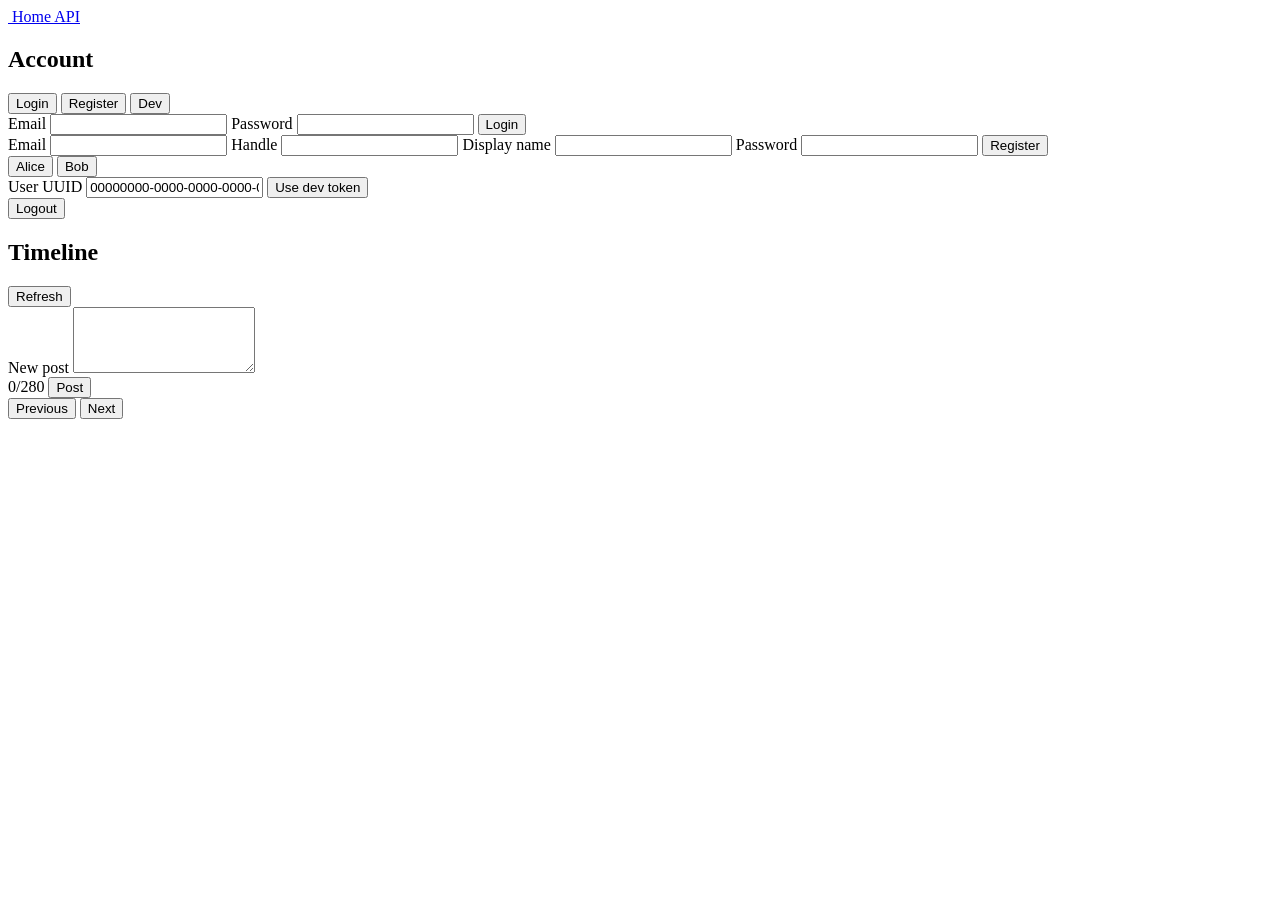
==== internal/api/static/index.html @ b9cef386 "add frontend demo" ====
<!doctype html>
<html lang="en">
  <head>
    <meta charset="utf-8" />
    <meta name="viewport" content="width=device-width, initial-scale=1" />
    <title>Home API</title>
    <link rel="icon" href="/assets/mark.svg" />
    <link rel="stylesheet" href="/assets/app.css" />
  </head>
  <body>
    <div class="app-shell">
      <header class="topbar">
        <a class="brand" href="/" aria-label="Home API">
          <img src="/assets/mark.svg" alt="" />
          <span>Home API</span>
        </a>
        <div class="session" id="sessionSummary"></div>
      </header>

      <main class="workspace">
        <section class="auth-panel" aria-labelledby="authTitle">
          <div class="panel-head">
            <h1 id="authTitle">Account</h1>
            <div class="mode-tabs" role="tablist" aria-label="Authentication mode">
              <button class="tab is-active" type="button" data-auth-tab="login">Login</button>
              <button class="tab" type="button" data-auth-tab="register">Register</button>
              <button class="tab" type="button" data-auth-tab="dev">Dev</button>
            </div>
          </div>

          <form class="auth-form" id="loginForm" data-auth-view="login">
            <label>
              Email
              <input name="email" type="email" autocomplete="email" required />
            </label>
            <label>
              Password
              <input name="password" type="password" autocomplete="current-password" required />
            </label>
            <button class="primary-action" type="submit">Login</button>
          </form>

          <form class="auth-form is-hidden" id="registerForm" data-auth-view="register">
            <label>
              Email
              <input name="email" type="email" autocomplete="email" required />
            </label>
            <label>
              Handle
              <input name="handle" type="text" autocomplete="username" minlength="3" maxlength="32" required />
            </label>
            <label>
              Display name
              <input name="display_name" type="text" autocomplete="name" required />
            </label>
            <label>
              Password
              <input name="password" type="password" autocomplete="new-password" minlength="8" required />
            </label>
            <button class="primary-action" type="submit">Register</button>
          </form>

          <div class="dev-auth is-hidden" data-auth-view="dev">
            <div class="dev-grid">
              <button type="button" class="secondary-action" data-dev-user="00000000-0000-0000-0000-000000000001">Alice</button>
              <button type="button" class="secondary-action" data-dev-user="00000000-0000-0000-0000-000000000002">Bob</button>
            </div>
            <label>
              User UUID
              <input id="devUserID" type="text" value="00000000-0000-0000-0000-000000000001" />
            </label>
            <button class="primary-action" type="button" id="devLogin">Use dev token</button>
          </div>

          <button class="ghost-action" type="button" id="logoutButton">Logout</button>
          <p class="status-line" id="authStatus" role="status"></p>
        </section>

        <section class="timeline-panel" aria-labelledby="timelineTitle">
          <div class="panel-head timeline-head">
            <div>
              <h2 id="timelineTitle">Timeline</h2>
              <p id="timelineMeta"></p>
            </div>
            <button class="secondary-action" type="button" id="refreshPosts">Refresh</button>
          </div>

          <form class="composer" id="postForm">
            <label>
              New post
              <textarea name="body" maxlength="280" rows="4" required></textarea>
            </label>
            <div class="composer-actions">
              <span id="postCounter">0/280</span>
              <button class="primary-action" type="submit">Post</button>
            </div>
          </form>

          <div class="timeline-list" id="postsList" aria-live="polite"></div>

          <div class="pager">
            <button class="secondary-action" type="button" id="prevPage">Previous</button>
            <span id="pageSummary"></span>
            <button class="secondary-action" type="button" id="nextPage">Next</button>
          </div>
        </section>
      </main>
    </div>

    <script src="/assets/app.js" type="module"></script>
  </body>
</html>
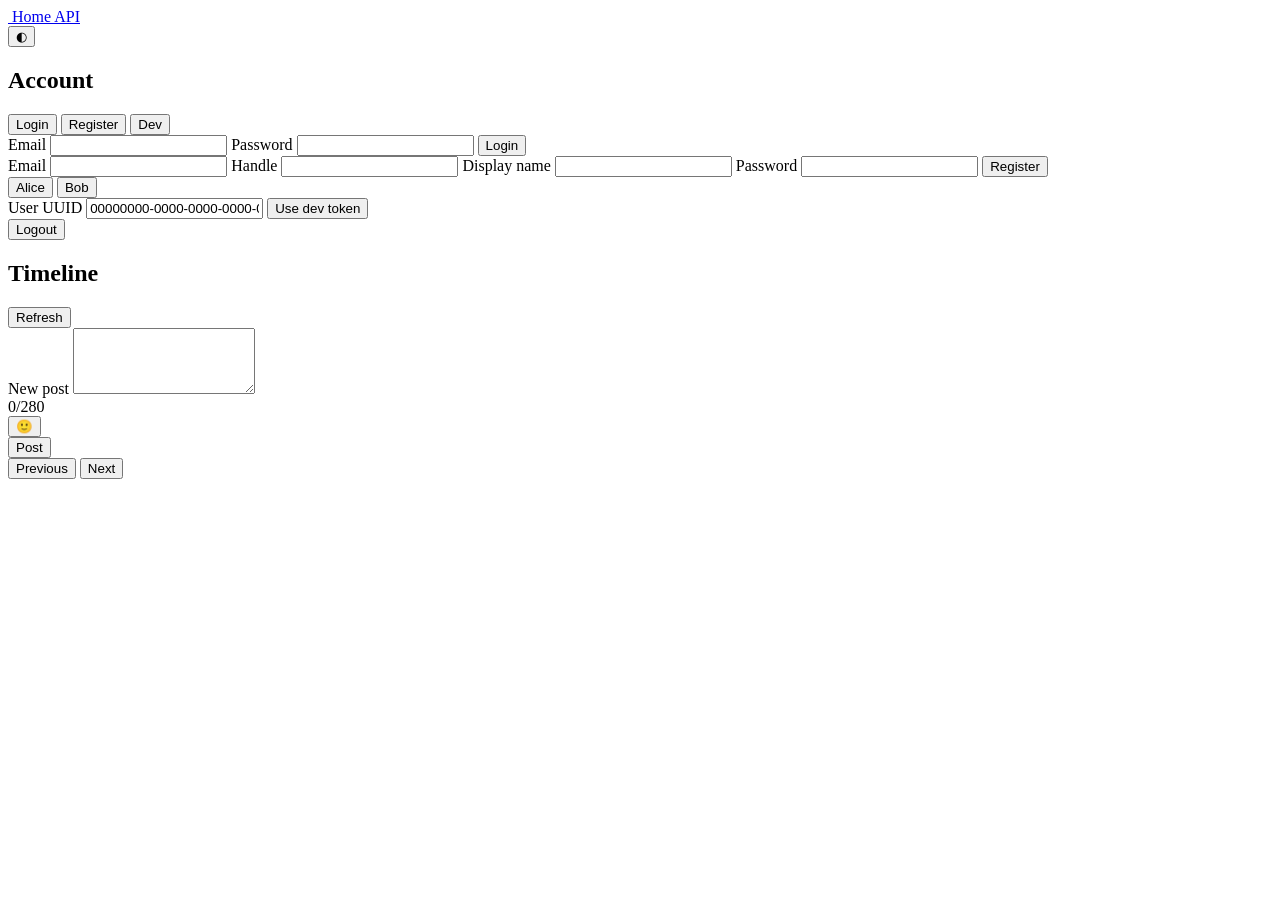
==== commit ad13594d: "add dark theme, expand emojis" ====
--- a/internal/api/static/index.html
+++ b/internal/api/static/index.html
@@ -14,7 +14,12 @@
           <img src="/assets/mark.svg" alt="" />
           <span>Home API</span>
         </a>
-        <div class="session" id="sessionSummary"></div>
+        <div class="topbar-actions">
+          <button class="icon-action" type="button" id="themeToggle" aria-label="Toggle dark mode" title="Toggle dark mode">
+            <span id="themeIcon">◐</span>
+          </button>
+          <div class="session" id="sessionSummary"></div>
+        </div>
       </header>
 
       <main class="workspace">
@@ -92,7 +97,13 @@
             </label>
             <div class="composer-actions">
               <span id="postCounter">0/280</span>
-              <button class="primary-action" type="submit">Post</button>
+              <div class="action-group">
+                <div class="emoji-control" data-emoji-control>
+                  <button class="icon-action" type="button" data-action="toggle-emoji" aria-label="Open emoji selector" aria-expanded="false">🙂</button>
+                  <div class="emoji-popover is-hidden" data-emoji-popover></div>
+                </div>
+                <button class="primary-action" type="submit">Post</button>
+              </div>
             </div>
           </form>
 
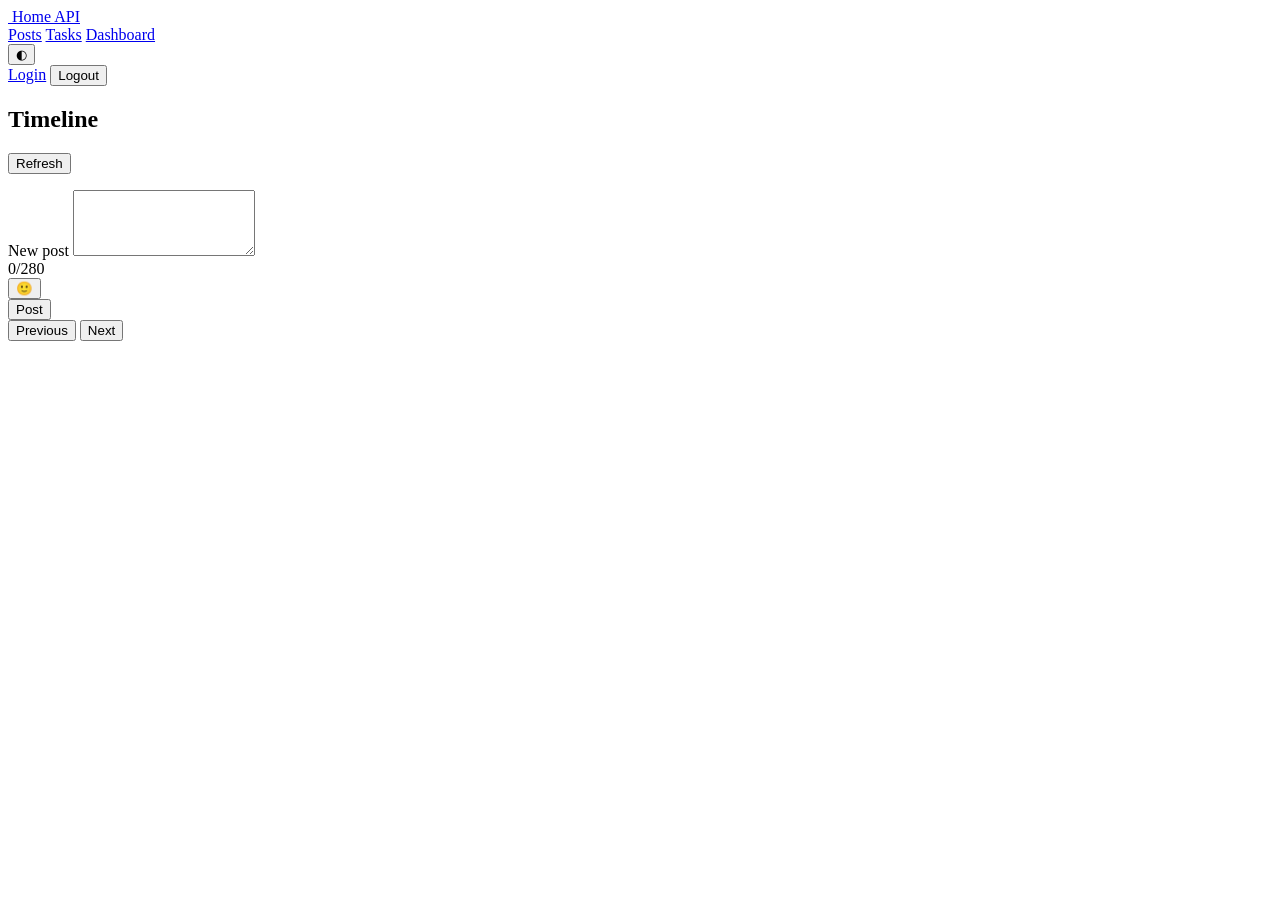
==== commit 3410220f: "implement dedicated login page cookies - js no longer stores or reads tokens nor builds auth headers" ====
--- a/internal/api/static/index.html
+++ b/internal/api/static/index.html
@@ -10,77 +10,26 @@
   <body>
     <div class="app-shell">
       <header class="topbar">
-        <a class="brand" href="/" aria-label="Home API">
+        <a class="brand" href="/posts" aria-label="Home API">
           <img src="/assets/mark.svg" alt="" />
           <span>Home API</span>
         </a>
         <div class="topbar-actions">
+          <nav class="topnav" aria-label="Primary">
+            <a href="/posts" aria-current="page">Posts</a>
+            <a href="/tasks">Tasks</a>
+            <a href="/tasks/dashboard">Dashboard</a>
+          </nav>
           <button class="icon-action" type="button" id="themeToggle" aria-label="Toggle dark mode" title="Toggle dark mode">
             <span id="themeIcon">◐</span>
           </button>
           <div class="session" id="sessionSummary"></div>
+          <a class="secondary-action compact-action session-action" id="loginLink" href="/login">Login</a>
+          <button class="secondary-action compact-action session-action is-hidden" type="button" id="logoutButton">Logout</button>
         </div>
       </header>
 
       <main class="workspace">
-        <section class="auth-panel" aria-labelledby="authTitle">
-          <div class="panel-head">
-            <h1 id="authTitle">Account</h1>
-            <div class="mode-tabs" role="tablist" aria-label="Authentication mode">
-              <button class="tab is-active" type="button" data-auth-tab="login">Login</button>
-              <button class="tab" type="button" data-auth-tab="register">Register</button>
-              <button class="tab" type="button" data-auth-tab="dev">Dev</button>
-            </div>
-          </div>
-
-          <form class="auth-form" id="loginForm" data-auth-view="login">
-            <label>
-              Email
-              <input name="email" type="email" autocomplete="email" required />
-            </label>
-            <label>
-              Password
-              <input name="password" type="password" autocomplete="current-password" required />
-            </label>
-            <button class="primary-action" type="submit">Login</button>
-          </form>
-
-          <form class="auth-form is-hidden" id="registerForm" data-auth-view="register">
-            <label>
-              Email
-              <input name="email" type="email" autocomplete="email" required />
-            </label>
-            <label>
-              Handle
-              <input name="handle" type="text" autocomplete="username" minlength="3" maxlength="32" required />
-            </label>
-            <label>
-              Display name
-              <input name="display_name" type="text" autocomplete="name" required />
-            </label>
-            <label>
-              Password
-              <input name="password" type="password" autocomplete="new-password" minlength="8" required />
-            </label>
-            <button class="primary-action" type="submit">Register</button>
-          </form>
-
-          <div class="dev-auth is-hidden" data-auth-view="dev">
-            <div class="dev-grid">
-              <button type="button" class="secondary-action" data-dev-user="00000000-0000-0000-0000-000000000001">Alice</button>
-              <button type="button" class="secondary-action" data-dev-user="00000000-0000-0000-0000-000000000002">Bob</button>
-            </div>
-            <label>
-              User UUID
-              <input id="devUserID" type="text" value="00000000-0000-0000-0000-000000000001" />
-            </label>
-            <button class="primary-action" type="button" id="devLogin">Use dev token</button>
-          </div>
-
-          <button class="ghost-action" type="button" id="logoutButton">Logout</button>
-          <p class="status-line" id="authStatus" role="status"></p>
-        </section>
-
         <section class="timeline-panel" aria-labelledby="timelineTitle">
           <div class="panel-head timeline-head">
             <div>
@@ -89,6 +38,7 @@
             </div>
             <button class="secondary-action" type="button" id="refreshPosts">Refresh</button>
           </div>
+          <p class="status-line" id="authStatus" role="status"></p>
 
           <form class="composer" id="postForm">
             <label>
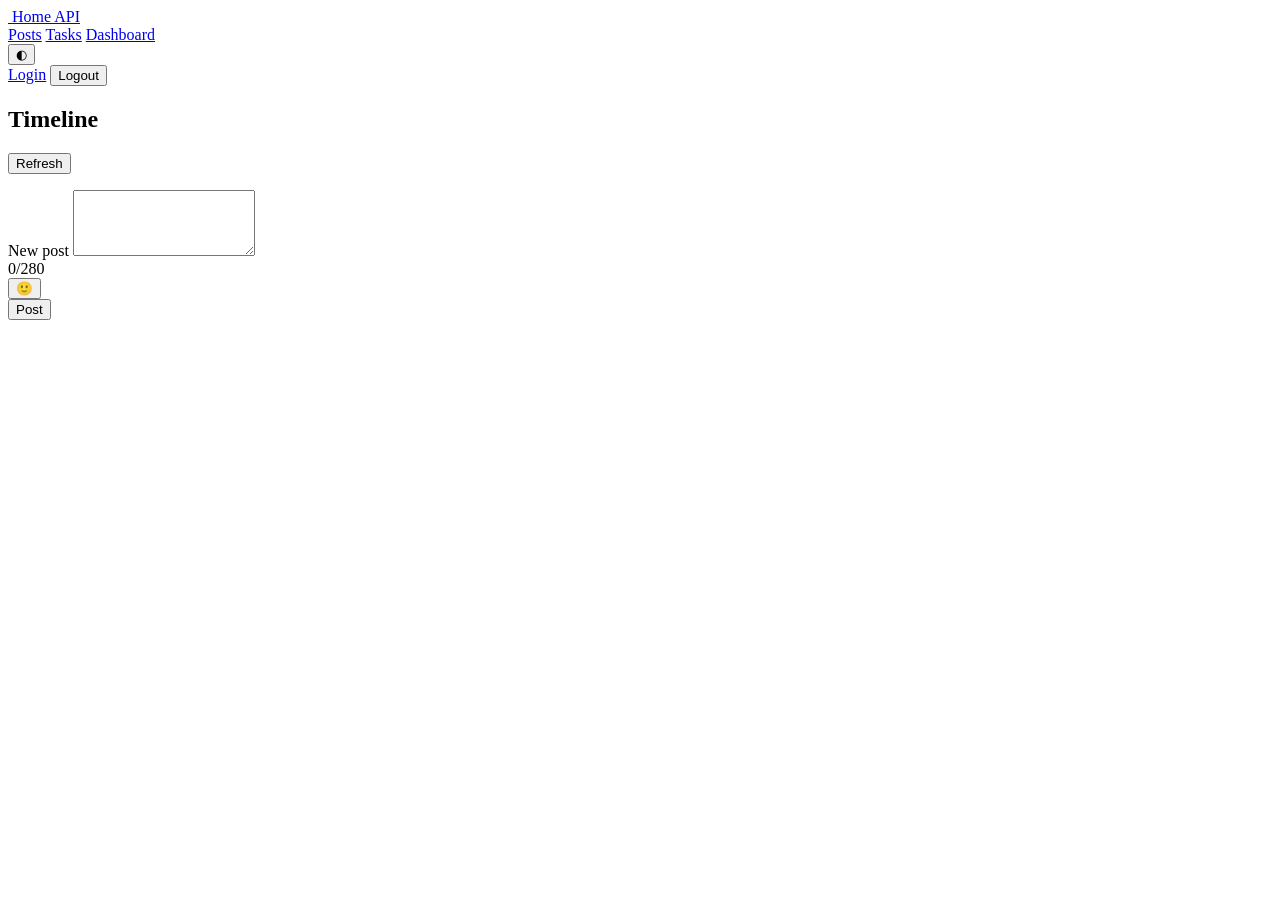
==== commit c917745c: "ui: add infinite scroll" ====
--- a/internal/api/static/index.html
+++ b/internal/api/static/index.html
@@ -59,11 +59,7 @@
 
           <div class="timeline-list" id="postsList" aria-live="polite"></div>
 
-          <div class="pager">
-            <button class="secondary-action" type="button" id="prevPage">Previous</button>
-            <span id="pageSummary"></span>
-            <button class="secondary-action" type="button" id="nextPage">Next</button>
-          </div>
+          <div class="scroll-status" id="scrollStatus" role="status"></div>
         </section>
       </main>
     </div>
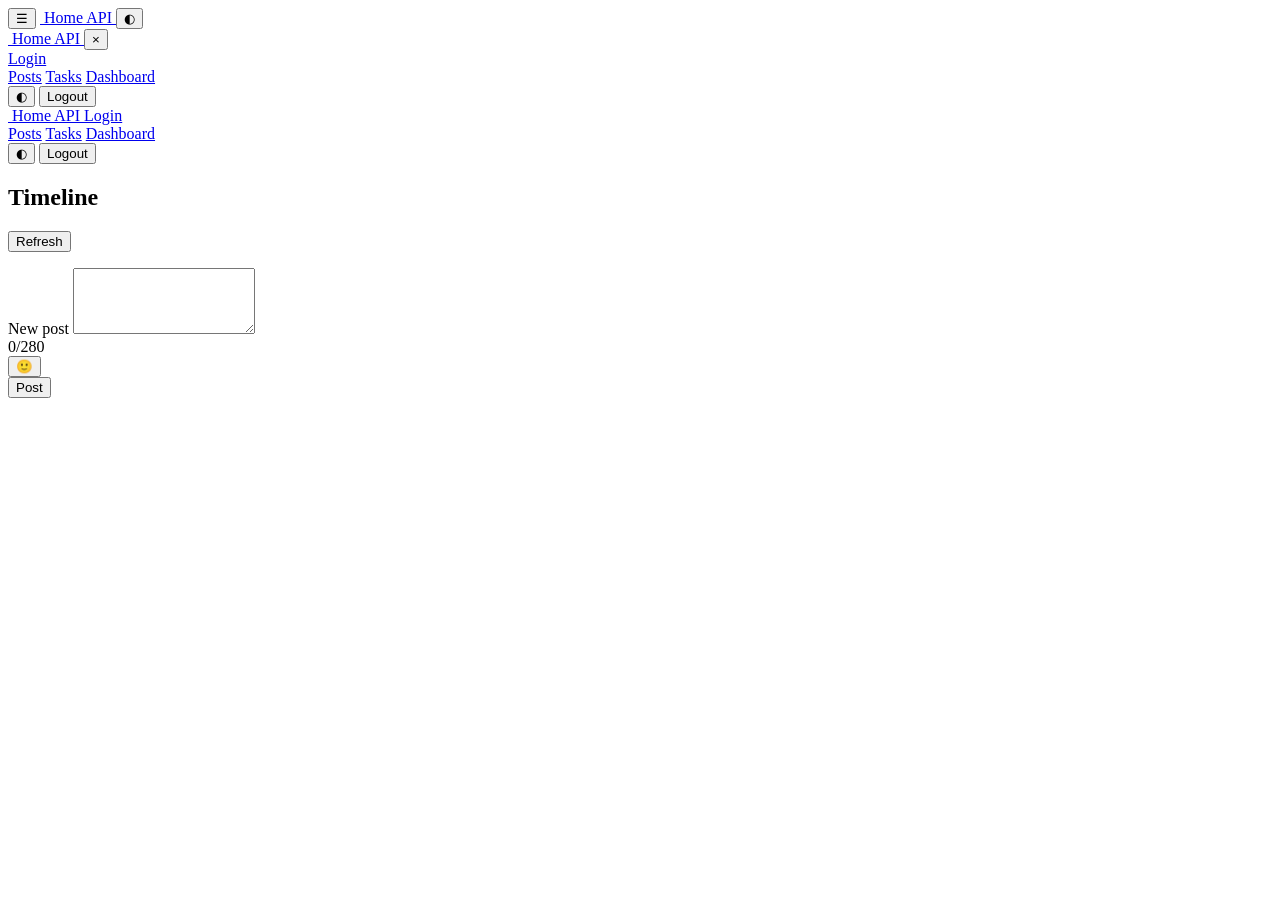
==== commit 51a5033d: "add sticky header and nav drawer" ====
--- a/internal/api/static/index.html
+++ b/internal/api/static/index.html
@@ -9,25 +9,68 @@
   </head>
   <body>
     <div class="app-shell">
-      <header class="topbar">
+      <header class="mobile-header">
+        <button class="icon-action" type="button" data-drawer-open aria-controls="mobileDrawer" aria-expanded="false" aria-label="Open navigation">☰</button>
         <a class="brand" href="/posts" aria-label="Home API">
           <img src="/assets/mark.svg" alt="" />
           <span>Home API</span>
         </a>
-        <div class="topbar-actions">
-          <nav class="topnav" aria-label="Primary">
-            <a href="/posts" aria-current="page">Posts</a>
-            <a href="/tasks">Tasks</a>
-            <a href="/tasks/dashboard">Dashboard</a>
-          </nav>
-          <button class="icon-action" type="button" id="themeToggle" aria-label="Toggle dark mode" title="Toggle dark mode">
-            <span id="themeIcon">◐</span>
-          </button>
-          <div class="session" id="sessionSummary"></div>
-          <a class="secondary-action compact-action session-action" id="loginLink" href="/login">Login</a>
-          <button class="secondary-action compact-action session-action is-hidden" type="button" id="logoutButton">Logout</button>
+        <button class="icon-action" type="button" data-theme-toggle aria-label="Toggle dark mode" title="Toggle dark mode">
+          <span data-theme-icon>◐</span>
+        </button>
+      </header>
+
+      <div class="drawer-backdrop" data-drawer-backdrop hidden></div>
+      <aside class="mobile-drawer" id="mobileDrawer" aria-label="Primary navigation" aria-hidden="true">
+        <div class="drawer-head">
+          <a class="brand" href="/posts" aria-label="Home API">
+            <img src="/assets/mark.svg" alt="" />
+            <span>Home API</span>
+          </a>
+          <button class="icon-action" type="button" data-drawer-close aria-label="Close navigation">×</button>
         </div>
-      </header>
+        <div class="nav-profile" data-nav-profile hidden>
+          <div class="avatar" data-nav-avatar></div>
+          <div>
+            <strong data-nav-name></strong>
+            <span class="session" data-session-summary></span>
+          </div>
+        </div>
+        <a class="secondary-action session-action" data-login-link href="/login">Login</a>
+        <nav class="nav-menu" aria-label="Primary">
+          <a href="/posts" aria-current="page">Posts</a>
+          <a href="/tasks">Tasks</a>
+          <a href="/tasks/dashboard">Dashboard</a>
+        </nav>
+        <div class="nav-footer">
+          <button class="secondary-action" type="button" data-theme-toggle><span data-theme-icon>◐</span></button>
+          <button class="secondary-action session-action is-hidden" type="button" data-logout-button>Logout</button>
+        </div>
+      </aside>
+
+      <nav class="side-rail" aria-label="Primary">
+        <a class="brand" href="/posts" aria-label="Home API">
+          <img src="/assets/mark.svg" alt="" />
+          <span>Home API</span>
+        </a>
+        <div class="nav-profile" data-nav-profile hidden>
+          <div class="avatar" data-nav-avatar></div>
+          <div>
+            <strong data-nav-name></strong>
+            <span class="session" data-session-summary></span>
+          </div>
+        </div>
+        <a class="secondary-action session-action" data-login-link href="/login">Login</a>
+        <div class="nav-menu">
+          <a href="/posts" aria-current="page">Posts</a>
+          <a href="/tasks">Tasks</a>
+          <a href="/tasks/dashboard">Dashboard</a>
+        </div>
+        <div class="nav-footer">
+          <button class="secondary-action" type="button" data-theme-toggle><span data-theme-icon>◐</span></button>
+          <button class="secondary-action session-action is-hidden" type="button" data-logout-button>Logout</button>
+        </div>
+      </nav>
 
       <main class="workspace">
         <section class="timeline-panel" aria-labelledby="timelineTitle">
